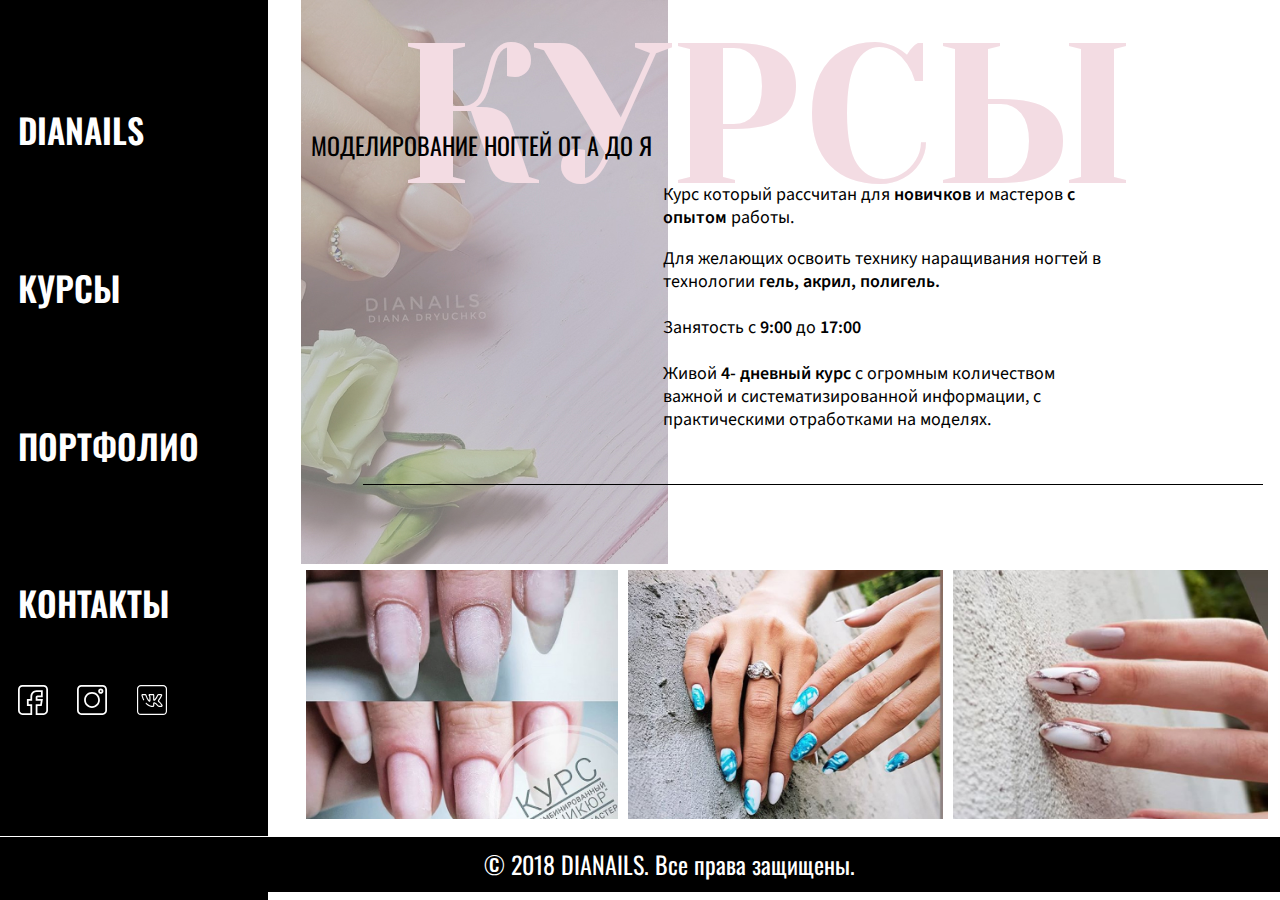
==== curs1.html @ 6c1e905f "add part of 1 curs" ====
<!DOCTYPE html>
<html lang="ru">

<head>
	<meta charset="UTF-8">
	<title>CURS</title>
	<meta http-equiv="X-UA-Compatible" content="IE=edge">
	<meta name="viewport" content="width=device-width, initial-scale=1">

	<meta name="description" content="Nails" />
	<link rel="icon" href="favicon.png" />
	<link rel="stylesheet" href="css/style.css" />
</head>


<body>
	<header class="ba-header">
		<ul class="ba-header__menu">
			<li>
				<a href="index.html">dianails</a>
			</li>
			<li>
				<a href="curses.html">курсы</a>
			</li>
			<li>
				<a href="portfolio.html">портфолио</a>
			</li>
			<li>
				<a href="contacts.html">контакты</a>
			</li>
		</ul>
		<a href="#">
			<svg width="30" height="30">
				<use xlink:href="#facebook" />
			</svg>
		</a>
		<a href="#">
			<svg width="30" height="30">
				<use xlink:href="#instagram" />
			</svg>
		</a>
		<a href="#">
			<svg width="32" height="30">
				<use xlink:href="#vk" />
			</svg>
		</a>
	</header>

	<main class="ba-main">
		<div class="ba-container ba-container--p5">
			<img src="./img/curs1_main.jpg" alt="curs1_main">
			<h1 class="ba-back-text">КУРСЫ</h1>
			<h3 class="ba-title ba-title--p5-t1">Моделирование ногтей от А до Я</h3>
			<div class="ba-main-text">
				<p>Курс который рассчитан для <span>новичков</span> и мастеров <span>с опытом</span> работы.</p>
				<p>Для желающих освоить технику наращивания ногтей в технологии <span>гель, акрил, полигель.</span></p>
				<p>Занятость с <span>9:00</span> до <span>17:00</span></p>
				<p>Живой <span>4- дневный курс</span> с огромным количеством важной и систематизированной информации, с
					практическими отработками на моделях.</p>
			</div>

			<div class="img-slider">
				<div class="wrap-img">
					<img src="./img/nogti1.jpg" alt="nogti1">
					<svg width="78" height="19">
						<use xlink:href="#arrow-right" />
					</svg>
				</div>
				<div class="wrap-img">
					<img src="./img/nogti2.jpg" alt="nogti2">
					<svg width="78" height="19">
						<use xlink:href="#arrow-right" />
					</svg>
				</div>
				<div class="wrap-img">
					<img src="./img/nogti3.jpg" alt="nogti3">
					<svg width="78" height="19">
						<use xlink:href="#arrow-right" />
					</svg>
				</div>
			</div>
			<!-- <div class="ba-row ba-button-row">
				<div class="ba-col-6"></div>
				<div class="ba-col-4">
					<a href="#" class="ba-buttons"><span>Больше фото</span>
						<svg width="78" height="19">
							<use xlink:href="#arrow-right" />
						</svg>
					</a>
				</div>
			</div> -->
		</div>
	</main>

	<footer>
		<p>&copy 2018 DIANAILS. Все права защищены.</p>
	</footer>
</body>

<div class="ba-hidden">
	<svg>
		<defs>
			<symbol id="facebook" viewBox="0 0 30 30">
				<path d="M4.39453 30H14.1797V19.3359H10.6641V15.8203H14.1797V11.4258C14.1797 9.00261 16.151 7.03125 18.5742 7.03125H22.9688V10.5469H19.4531C18.4838 10.5469 17.6953 11.3354 17.6953 12.3047V15.8203H22.8101L22.2242 19.3359H17.6953V30H25.6055C28.0286 30 30 28.0286 30 25.6055V4.39453C30 1.97136 28.0286 0 25.6055 0H4.39453C1.97136 0 0 1.97136 0 4.39453V25.6055C0 28.0286 1.97136 30 4.39453 30ZM1.75781 4.39453C1.75781 2.94067 2.94067 1.75781 4.39453 1.75781H25.6055C27.0593 1.75781 28.2422 2.94067 28.2422 4.39453V25.6055C28.2422 27.0593 27.0593 28.2422 25.6055 28.2422H19.4531V21.0938H23.7133L24.8852 14.0625H19.4531V12.3047H24.7266V5.27344H18.5742C15.1817 5.27344 12.4219 8.03329 12.4219 11.4258V14.0625H8.90625V21.0938H12.4219V28.2422H4.39453C2.94067 28.2422 1.75781 27.0593 1.75781 25.6055V4.39453Z"
				 fill="currentColor" />
			</symbol>
		</defs>
	</svg>
	<svg>
		<defs>
			<symbol id="instagram" viewBox="0 0 30 30">
				<path d="M4.39453 30H25.6055C28.0286 30 30 28.0286 30 25.6055V4.39453C30 1.97136 28.0286 0 25.6055 0H4.39453C1.97136 0 0 1.97136 0 4.39453V25.6055C0 28.0286 1.97136 30 4.39453 30ZM1.75781 4.39453C1.75781 2.94067 2.94067 1.75781 4.39453 1.75781H25.6055C27.0593 1.75781 28.2422 2.94067 28.2422 4.39453V25.6055C28.2422 27.0593 27.0593 28.2422 25.6055 28.2422H4.39453C2.94067 28.2422 1.75781 27.0593 1.75781 25.6055V4.39453Z"
				 fill="currentColor" />
				<path d="M15 22.9102C19.3616 22.9102 22.9102 19.3616 22.9102 15C22.9102 10.6384 19.3616 7.08984 15 7.08984C10.6384 7.08984 7.08984 10.6384 7.08984 15C7.08984 19.3616 10.6384 22.9102 15 22.9102ZM15 8.84766C18.3925 8.84766 21.1523 11.6075 21.1523 15C21.1523 18.3925 18.3925 21.1523 15 21.1523C11.6075 21.1523 8.84766 18.3925 8.84766 15C8.84766 11.6075 11.6075 8.84766 15 8.84766Z"
				 fill="currentColor" />
				<path d="M23.7891 8.84766C25.2429 8.84766 26.4258 7.66479 26.4258 6.21094C26.4258 4.75708 25.2429 3.57422 23.7891 3.57422C22.3352 3.57422 21.1523 4.75708 21.1523 6.21094C21.1523 7.66479 22.3352 8.84766 23.7891 8.84766ZM23.7891 5.33203C24.2736 5.33203 24.668 5.72639 24.668 6.21094C24.668 6.69548 24.2736 7.08984 23.7891 7.08984C23.3045 7.08984 22.9102 6.69548 22.9102 6.21094C22.9102 5.72639 23.3045 5.33203 23.7891 5.33203Z"
				 fill="currentColor" />
			</symbol>
		</defs>
	</svg>
	<svg>
		<defs>
			<symbol id="vk" viewBox="0 0 30 30">
				<path d="M25.476 20.084L25.1787 19.5983C24.5977 18.6493 23.8944 17.779 23.0886 17.0117L22.0946 16.0652C22.0001 15.9752 21.986 15.8323 22.0609 15.7255L23.4182 13.7914C23.6139 13.5125 23.7945 13.2188 23.9551 12.9185L25.1149 10.7483C25.317 10.3702 25.3062 9.92467 25.0859 9.5567C24.8657 9.18879 24.4781 8.96877 24.0493 8.9683L21.5389 8.96543C21.5384 8.96543 21.5379 8.96543 21.5374 8.96543C21.0114 8.96543 20.5351 9.2765 20.3238 9.75814L20.0579 10.364C19.3795 11.9098 18.4535 13.3192 17.3047 14.5549V10.1319C17.3047 9.48838 16.7811 8.96484 16.1377 8.96484H12.5822C11.9984 8.96484 11.5234 9.43981 11.5234 10.0236C11.5234 10.2466 11.5922 10.4602 11.7221 10.6411L11.9709 10.9877C12.2149 11.3273 12.3438 11.7279 12.3438 12.1462V15.3782C11.9053 14.8689 11.3715 14.1774 10.9195 13.3823C10.2275 12.1648 9.73142 10.745 9.49733 10.007C9.29958 9.38367 8.72747 8.96484 8.07362 8.96484H5.53101C5.17218 8.96484 4.84218 9.12891 4.62538 9.41496C4.40876 9.70107 4.34026 10.0633 4.43759 10.4088L4.9119 12.0922C5.20259 13.1241 5.6022 14.1287 6.0996 15.078C6.24972 15.3646 6.60374 15.4753 6.8905 15.3251C7.1772 15.1749 7.28776 14.8208 7.13759 14.5341C6.67792 13.6567 6.3086 12.7282 6.03989 11.7745L5.57847 10.1367H8.07368C8.21448 10.1367 8.33771 10.227 8.3803 10.3613C8.62833 11.1431 9.15567 12.6506 9.90081 13.9614C10.5122 15.0369 11.2539 15.9329 11.7686 16.4952C12.0506 16.8032 12.4844 16.9046 12.8738 16.7532C13.2637 16.6018 13.5156 16.2336 13.5156 15.8154V12.1462C13.5156 11.4812 13.3106 10.8442 12.9229 10.3042L12.8026 10.1367H16.1328V14.8356C16.1328 15.1794 16.3054 15.4955 16.5946 15.6814C16.8837 15.8673 17.2429 15.893 17.5557 15.7502L17.7973 15.64C17.9086 15.5892 18.0074 15.5184 18.0913 15.4294C19.3629 14.079 20.3856 12.5332 21.131 10.8349L21.3969 10.229C21.4213 10.1732 21.4765 10.1372 21.5374 10.1372H21.5375L24.048 10.1401C24.0565 10.1401 24.0695 10.1402 24.0805 10.1586C24.0916 10.177 24.0854 10.1884 24.0814 10.196L22.9216 12.366C22.7833 12.6248 22.6276 12.8779 22.459 13.1183L21.1017 15.0523C20.6909 15.6378 20.7686 16.4207 21.2865 16.9138L22.2805 17.8604C23.0126 18.5575 23.6514 19.3481 24.1793 20.2102L24.4766 20.6959C24.4837 20.7076 24.5055 20.7431 24.4784 20.7915C24.4513 20.8398 24.4096 20.8398 24.396 20.8398H22.2286C21.9501 20.8398 21.6791 20.7253 21.485 20.5257L19.3178 18.2974C18.8071 17.7722 18.159 17.4116 17.4435 17.2546C17.1228 17.1841 16.7918 17.2617 16.5357 17.4677C16.2797 17.6736 16.1328 17.9801 16.1328 18.3087V20.4981C16.1328 20.6865 15.9796 20.8399 15.7911 20.8399C14.1117 20.8399 12.4521 20.2779 11.1181 19.2577C10.5807 18.8466 10.0681 18.3933 9.5946 17.9104C9.36808 17.6794 8.99712 17.6756 8.76597 17.9021C8.53487 18.1287 8.53124 18.4997 8.75776 18.7308C9.27005 19.2533 9.82464 19.7437 10.4061 20.1885C11.9433 21.3642 13.8557 22.0117 15.791 22.0117C16.6256 22.0117 17.3047 21.3327 17.3047 20.4981V18.4266C17.7509 18.5457 18.1544 18.782 18.4777 19.1145L20.6449 21.3428C21.0583 21.7679 21.6356 22.0117 22.2286 22.0117H24.396C24.8538 22.0117 25.2771 21.7637 25.5008 21.3643C25.7245 20.965 25.715 20.4744 25.476 20.084Z"
				 fill="currentColor" />
				<path d="M26.1328 0H3.86719C1.73479 0 0 1.73479 0 3.86719V26.1328C0 28.2652 1.73479 30 3.86719 30H26.1328C28.2652 30 30 28.2652 30 26.1328V3.86719C30 1.73479 28.2652 0 26.1328 0ZM28.8281 26.1328C28.8281 27.619 27.619 28.8281 26.1328 28.8281H3.86719C2.38102 28.8281 1.17188 27.619 1.17188 26.1328V3.86719C1.17188 2.38102 2.38102 1.17188 3.86719 1.17188H26.1328C27.619 1.17188 28.8281 2.38102 28.8281 3.86719V26.1328Z"
				 fill="currentColor" />
			</symbol>
		</defs>
	</svg>
	<svg>
		<defs>
			<symbol id="arrow-down" viewBox="0 0 19 78">
				<path d="M1.38385 64.9508L0 66.8533L8.80808 78H10.1919L19 66.8533L17.6162 65.0398L10.4787 73.8392L10.4787 0L8.52133 0L8.52133 73.8392L1.38385 64.9508Z"
				 fill="currentColor" />
			</symbol>
		</defs>
	</svg>
	<svg>
		<defs>
			<symbol id="arrow-right" viewBox="0 0 78 19">
				<path d="M64.9508 17.6162L66.8533 19L78 10.1919V8.80808L66.8533 0L65.0398 1.38385L73.8392 8.52133H0V10.4787H73.8392L64.9508 17.6162Z"
				 fill="currentColor" />
			</symbol>
		</defs>
	</svg>
</div>

</html>
---- css/style.css ----
/*! normalize.css v3.0.3 | MIT License | github.com/necolas/normalize.css */
/**
 * 1. Set default font family to sans-serif.
 * 2. Prevent iOS and IE text size adjust after device orientation change,
 *    without disabling user zoom.
 */
@import url("https://fonts.googleapis.com/css?family=Oswald:400,600|Source+Sans+Pro:400,600|Yeseva+One&subset=cyrillic");
html {
  font-family: sans-serif;
  /* 1 */
  -ms-text-size-adjust: 100%;
  /* 2 */
  -webkit-text-size-adjust: 100%;
  /* 2 */ }

/**
 * Remove default margin.
 */
body {
  margin: 0; }

/* HTML5 display definitions
   ========================================================================== */
/**
 * Correct `block` display not defined for any HTML5 element in IE 8/9.
 * Correct `block` display not defined for `details` or `summary` in IE 10/11
 * and Firefox.
 * Correct `block` display not defined for `main` in IE 11.
 */
article,
aside,
details,
figcaption,
figure,
footer,
header,
hgroup,
main,
menu,
nav,
section,
summary {
  display: block; }

/**
 * 1. Correct `inline-block` display not defined in IE 8/9.
 * 2. Normalize vertical alignment of `progress` in Chrome, Firefox, and Opera.
 */
audio,
canvas,
progress,
video {
  display: inline-block;
  /* 1 */
  vertical-align: baseline;
  /* 2 */ }

/**
 * Prevent modern browsers from displaying `audio` without controls.
 * Remove excess height in iOS 5 devices.
 */
audio:not([controls]) {
  display: none;
  height: 0; }

/**
 * Address `[hidden]` styling not present in IE 8/9/10.
 * Hide the `template` element in IE 8/9/10/11, Safari, and Firefox < 22.
 */
[hidden],
template {
  display: none; }

/* Links
   ========================================================================== */
/**
 * Remove the gray background color from active links in IE 10.
 */
a {
  background-color: transparent; }

/**
 * Improve readability of focused elements when they are also in an
 * active/hover state.
 */
a:active,
a:hover {
  outline: 0; }

/* Text-level semantics
   ========================================================================== */
/**
 * Address styling not present in IE 8/9/10/11, Safari, and Chrome.
 */
abbr[title] {
  border-bottom: 1px dotted; }

/**
 * Address style set to `bolder` in Firefox 4+, Safari, and Chrome.
 */
b,
strong {
  font-weight: bold; }

/**
 * Address styling not present in Safari and Chrome.
 */
dfn {
  font-style: italic; }

/**
 * Address variable `h1` font-size and margin within `section` and `article`
 * contexts in Firefox 4+, Safari, and Chrome.
 */
h1 {
  font-size: 2em;
  margin: 0.67em 0; }

/**
 * Address styling not present in IE 8/9.
 */
mark {
  background: #ff0;
  color: #000; }

/**
 * Address inconsistent and variable font size in all browsers.
 */
small {
  font-size: 80%; }

/**
 * Prevent `sub` and `sup` affecting `line-height` in all browsers.
 */
sub,
sup {
  font-size: 75%;
  line-height: 0;
  position: relative;
  vertical-align: baseline; }

sup {
  top: -0.5em; }

sub {
  bottom: -0.25em; }

/* Embedded content
   ========================================================================== */
/**
 * Remove border when inside `a` element in IE 8/9/10.
 */
img {
  border: 0; }

/**
 * Correct overflow not hidden in IE 9/10/11.
 */
svg:not(:root) {
  overflow: hidden; }

/* Grouping content
   ========================================================================== */
/**
 * Address margin not present in IE 8/9 and Safari.
 */
figure {
  margin: 1em 40px; }

/**
 * Address differences between Firefox and other browsers.
 */
hr {
  -webkit-box-sizing: content-box;
  box-sizing: content-box;
  height: 0; }

/**
 * Contain overflow in all browsers.
 */
pre {
  overflow: auto; }

/**
 * Address odd `em`-unit font size rendering in all browsers.
 */
code,
kbd,
pre,
samp {
  font-family: monospace, monospace;
  font-size: 1em; }

/* Forms
   ========================================================================== */
/**
 * Known limitation: by default, Chrome and Safari on OS X allow very limited
 * styling of `select`, unless a `border` property is set.
 */
/**
 * 1. Correct color not being inherited.
 *    Known issue: affects color of disabled elements.
 * 2. Correct font properties not being inherited.
 * 3. Address margins set differently in Firefox 4+, Safari, and Chrome.
 */
button,
input,
optgroup,
select,
textarea {
  color: inherit;
  /* 1 */
  font: inherit;
  /* 2 */
  margin: 0;
  /* 3 */ }

/**
 * Address `overflow` set to `hidden` in IE 8/9/10/11.
 */
button {
  overflow: visible; }

/**
 * Address inconsistent `text-transform` inheritance for `button` and `select`.
 * All other form control elements do not inherit `text-transform` values.
 * Correct `button` style inheritance in Firefox, IE 8/9/10/11, and Opera.
 * Correct `select` style inheritance in Firefox.
 */
button,
select {
  text-transform: none; }

/**
 * 1. Avoid the WebKit bug in Android 4.0.* where (2) destroys native `audio`
 *    and `video` controls.
 * 2. Correct inability to style clickable `input` types in iOS.
 * 3. Improve usability and consistency of cursor style between image-type
 *    `input` and others.
 */
button,
html input[type="button"],
input[type="reset"],
input[type="submit"] {
  -webkit-appearance: button;
  /* 2 */
  cursor: pointer;
  /* 3 */ }

/**
 * Re-set default cursor for disabled elements.
 */
button[disabled],
html input[disabled] {
  cursor: default; }

/**
 * Remove inner padding and border in Firefox 4+.
 */
button::-moz-focus-inner,
input::-moz-focus-inner {
  border: 0;
  padding: 0; }

/**
 * Address Firefox 4+ setting `line-height` on `input` using `!important` in
 * the UA stylesheet.
 */
input {
  line-height: normal; }

/**
 * It's recommended that you don't attempt to style these elements.
 * Firefox's implementation doesn't respect box-sizing, padding, or width.
 *
 * 1. Address box sizing set to `content-box` in IE 8/9/10.
 * 2. Remove excess padding in IE 8/9/10.
 */
input[type="checkbox"],
input[type="radio"] {
  -webkit-box-sizing: border-box;
  box-sizing: border-box;
  /* 1 */
  padding: 0;
  /* 2 */ }

/**
 * Fix the cursor style for Chrome's increment/decrement buttons. For certain
 * `font-size` values of the `input`, it causes the cursor style of the
 * decrement button to change from `default` to `text`.
 */
input[type="number"]::-webkit-inner-spin-button,
input[type="number"]::-webkit-outer-spin-button {
  height: auto; }

/**
 * 1. Address `appearance` set to `searchfield` in Safari and Chrome.
 * 2. Address `box-sizing` set to `border-box` in Safari and Chrome.
 */
input[type="search"] {
  -webkit-appearance: textfield;
  /* 1 */
  -webkit-box-sizing: content-box;
  box-sizing: content-box;
  /* 2 */ }

/**
 * Remove inner padding and search cancel button in Safari and Chrome on OS X.
 * Safari (but not Chrome) clips the cancel button when the search input has
 * padding (and `textfield` appearance).
 */
input[type="search"]::-webkit-search-cancel-button,
input[type="search"]::-webkit-search-decoration {
  -webkit-appearance: none; }

/**
 * Define consistent border, margin, and padding.
 */
fieldset {
  border: 1px solid #c0c0c0;
  margin: 0 2px;
  padding: 0.35em 0.625em 0.75em; }

/**
 * 1. Correct `color` not being inherited in IE 8/9/10/11.
 * 2. Remove padding so people aren't caught out if they zero out fieldsets.
 */
legend {
  border: 0;
  /* 1 */
  padding: 0;
  /* 2 */ }

/**
 * Remove default vertical scrollbar in IE 8/9/10/11.
 */
textarea {
  overflow: auto; }

/**
 * Don't inherit the `font-weight` (applied by a rule above).
 * NOTE: the default cannot safely be changed in Chrome and Safari on OS X.
 */
optgroup {
  font-weight: bold; }

/* Tables
   ========================================================================== */
/**
 * Remove most spacing between table cells.
 */
table {
  border-collapse: collapse;
  border-spacing: 0; }

td,
th {
  padding: 0; }

*,
*:after,
*:before {
  -webkit-box-sizing: border-box;
  -moz-box-sizing: border-box;
  box-sizing: border-box; }

.cf:before,
.cf:after {
  content: " ";
  display: table; }

.cf:after {
  clear: both; }

.ba-container,
.ba-container-center {
  margin-left: auto;
  margin-right: auto; }

img {
  max-width: 100%;
  height: auto; }

html {
  height: 100%; }

body,
html {
  min-height: 100%; }

/* Text align */
.ba-text-left {
  text-align: left; }

.ba-text-right {
  text-align: right; }

.ba-text-center {
  text-align: center; }

/* Absolute centering */
.ba-relative {
  position: relative; }

.ba-absolute-center {
  display: block;
  position: absolute;
  left: 0;
  right: 0;
  top: 0;
  bottom: 0;
  margin: auto; }

/* Circle element */
.ba-circle {
  -webkit-border-radius: 50%;
  -moz-border-radius: 50%;
  border-radius: 50%; }

/* Flex grid */
.ba-row {
  display: -webkit-box;
  display: -ms-flexbox;
  display: flex;
  -ms-flex-wrap: wrap;
  flex-wrap: wrap;
  margin-left: -30px; }

.ba-row + .ba-row {
  margin-top: 30px; }

.ba-row > [class*='ba-col-'] {
  padding-left: 30px; }

.ba-row--collapse {
  margin-left: 0; }

.ba-row--collapse + .ba-row--collapse {
  margin-top: 0; }

.ba-row--collapse > [class*="ba-col-"] {
  padding-left: 0; }

.ba-col-10 {
  width: 100%; }

.ba-col-9 {
  width: 90%; }

.ba-col-8 {
  width: 80%; }

.ba-col-7 {
  width: 70%; }

.ba-col-6 {
  width: 60%; }

.ba-col-5 {
  width: 50%; }

.ba-col-4 {
  width: 40%; }

.ba-col-3 {
  width: 30%; }

.ba-col-2 {
  width: 20%; }

.ba-col-1 {
  width: 10%; }

body {
  font: 400 18px/1.28 "Source Sans Pro", sans-serif;
  color: black;
  background: white; }

.invers {
  background: black; }

/* Layout */
.ba-container {
  padding-left: 20px;
  padding-right: 20px;
  max-width: 1200px; }

/* Typography */
a,
input[type="submit"],
input[type="button"],
button {
  -webkit-transition: color .3s ease-in, border-color .3s ease-in, background-color .3s ease-in, opacity .3s ease-in;
  -o-transition: color .3s ease-in, border-color .3s ease-in, background-color .3s ease-in, opacity .3s ease-in;
  transition: color .3s ease-in, border-color .3s ease-in, background-color .3s ease-in, opacity .3s ease-in; }

input[type="submit"],
input[type="button"],
button,
.ba-button {
  display: inline-block; }

input[type="text"],
input[type="email"],
input[type="password"],
input[type="number"],
input[type="tel"],
textarea,
select {
  -webkit-transition: color .3s ease-in, border-color .3s ease-in, background-color .3s ease-in, opacity .3s ease-in;
  -o-transition: color .3s ease-in, border-color .3s ease-in, background-color .3s ease-in, opacity .3s ease-in;
  transition: color .3s ease-in, border-color .3s ease-in, background-color .3s ease-in, opacity .3s ease-in; }

.ba-hidden {
  display: none; }

.ba-main {
  padding-left: 268px; }
  .ba-main__main-photo {
    width: 100%;
    max-height: 800px; }

.ba-header {
  background-color: black;
  width: 268px;
  color: white;
  height: 100%;
  position: fixed;
  padding: 105px 0 10px 18px; }
  .ba-header--invers {
    background-color: white;
    color: black; }
  .ba-header__menu {
    margin: 0;
    padding: 0;
    list-style: none;
    padding-bottom: 57px; }
    .ba-header__menu li:nth-child(1) {
      padding-bottom: 108px; }
    .ba-header__menu li:nth-child(2) {
      padding-bottom: 108px; }
    .ba-header__menu li:nth-child(3) {
      padding-bottom: 107px; }
    .ba-header__menu a {
      font: 600 34px/1.47 "Oswald", sans-serif;
      text-transform: uppercase;
      text-decoration: none;
      color: inherit; }
      .ba-header__menu a:hover {
        color: #ff96d5; }
  .ba-header a {
    text-decoration: none;
    color: inherit; }
    .ba-header a:hover {
      color: #ff96d5; }
  .ba-header a + a {
    margin-left: 25px; }

.ba-container--p1 {
  padding-top: 90px; }

.ba-container--p2 {
  padding: 30px 30px 20px 30px;
  background-color: black;
  color: white; }

.ba-container--p3 {
  padding: 30px 30px 20px 30px; }
  .ba-container--p3 .ba-back-text {
    line-height: 1.056; }

.ba-container--p4 {
  padding: 16px 30px 20px 51px;
  color: white; }
  .ba-container--p4 .ba-back-text {
    font-size: 200px;
    margin-bottom: 22px; }

.ba-container--p5 {
  position: relative; }
  .ba-container--p5 img:first-of-type {
    margin-left: 13px; }
  .ba-container--p5 .ba-back-text {
    position: absolute;
    top: 16px;
    left: 130px;
    font-size: 200px;
    margin-bottom: 22px; }

.ba-button-podr {
  position: relative;
  display: block;
  margin-left: -26px; }
  .ba-button-podr span {
    padding: 20px 30px 17px 30px;
    position: absolute;
    bottom: 1%;
    right: 9.5%;
    border: 1px solid black;
    color: black;
    background-color: white;
    font-weight: 600;
    font-size: 24px;
    display: none;
    z-index: 10; }

.base-left {
  padding-bottom: 131px; }
  .base-left .ba-col-5 a:hover img {
    -webkit-transition-duration: .2s;
    -o-transition-duration: .2s;
    transition-duration: .2s;
    -webkit-transform-origin: bottom left;
    -ms-transform-origin: bottom left;
    transform-origin: bottom left;
    -webkit-transform: scale(0.75, 1);
    -ms-transform: scale(0.75, 1);
    transform: scale(0.75, 1); }
  .base-left .ba-col-5 a:hover span {
    display: block; }
  .base-left .ba-col-3 {
    margin-left: -49px; }
    .base-left .ba-col-3 h6 {
      width: 95%;
      margin: 0;
      font: 400 24px/1 "Oswald", sans-serif;
      text-transform: uppercase;
      padding: 29px 0px 28px 0;
      border-top: 1px solid white;
      border-bottom: 1px solid white;
      margin-bottom: 24px; }
    .base-left .ba-col-3 p {
      margin: 0;
      padding-bottom: 22px; }

.base-right {
  padding-bottom: 115px; }
  .base-right .ba-col-5 {
    padding-left: 90px; }
    .base-right .ba-col-5 a:hover img {
      -webkit-transition-duration: .2s;
      -o-transition-duration: .2s;
      transition-duration: .2s;
      -webkit-transform-origin: bottom left;
      -ms-transform-origin: bottom left;
      transform-origin: bottom left;
      -webkit-transform: scale(0.75, 1);
      -ms-transform: scale(0.75, 1);
      transform: scale(0.75, 1); }
    .base-right .ba-col-5 a:hover span {
      display: block; }
  .base-right .ba-col-3 {
    margin-left: -24px; }
    .base-right .ba-col-3 h6 {
      width: 94%;
      margin: 0;
      font: 400 24px/1.4 "Oswald", sans-serif;
      text-transform: uppercase;
      padding: 23px 0px 20px 0;
      border-top: 1px solid white;
      border-bottom: 1px solid white;
      margin-bottom: 34px; }
    .base-right .ba-col-3 p {
      margin: 0;
      padding-right: 30px;
      padding-bottom: 22px; }

.ba-back-text {
  font: 400 144px/1 "Yeseva One", cursive;
  color: #F3DCE3;
  padding: 0;
  margin: 0;
  text-transform: uppercase; }
  .ba-back-text--p1 {
    padding-left: 104px; }

.ba-title {
  font: 400 48px/1 Oswald;
  text-transform: uppercase;
  padding: 0;
  margin: 0; }
  .ba-title--p1-t1 {
    padding-left: 10px;
    margin-top: -12px; }
  .ba-title--p1-t2 {
    margin-left: -127px;
    line-height: 1.49;
    position: relative;
    z-index: 10; }
  .ba-title--p1-t3 {
    margin-left: -134px;
    line-height: 1.49;
    position: relative;
    z-index: 10; }
  .ba-title--p5-t1 {
    top: 133px;
    left: 43px;
    font-size: 24px;
    position: absolute;
    z-index: 10; }

.wrap-img {
  position: relative; }
  .wrap-img svg {
    position: absolute;
    top: 80%;
    left: 35px;
    display: none; }

.img-slider {
  display: -webkit-box;
  display: -ms-flexbox;
  display: flex;
  -webkit-box-pack: justify;
  -ms-flex-pack: justify;
  justify-content: space-between; }
  .img-slider img {
    padding: 0 5px; }
  .img-slider .wrap-img:hover svg {
    display: block; }
  .img-slider .wrap-img:hover img {
    -webkit-transition-duration: .2s;
    -o-transition-duration: .2s;
    transition-duration: .2s;
    -webkit-transform-origin: bottom right;
    -ms-transform-origin: bottom right;
    transform-origin: bottom right;
    -webkit-transform: scale(0.75, 1);
    -ms-transform: scale(0.75, 1);
    transform: scale(0.75, 1); }

.ba-main-text {
  position: absolute;
  top: 165px;
  left: 39%;
  max-width: 450px; }
  .ba-main-text:after {
    content: "";
    display: block;
    height: 1px;
    width: 900px;
    background-color: black;
    margin-left: -300px; }
  .ba-main-text span {
    font-weight: 600; }
  .ba-main-text p:last-of-type {
    padding-bottom: 35px; }
  .ba-main-text p + p {
    padding-bottom: 5px; }

.ba-masters {
  padding: 88px 0 10px; }
  .ba-masters img {
    margin-left: -1px; }
  .ba-masters__master1 p:first-of-type {
    padding-top: 5px; }
  .ba-masters__master2 {
    margin-left: -22px; }
    .ba-masters__master2 p:first-of-type {
      padding-top: 5px; }
  .ba-masters__descriptions {
    margin-left: -27px;
    padding-top: 129px;
    position: relative; }
    .ba-masters__descriptions:before {
      content: '';
      display: block;
      position: absolute;
      top: 0;
      left: 9px;
      height: 422px;
      width: 1px;
      background-color: black; }
    .ba-masters__descriptions svg {
      position: absolute;
      bottom: 59px;
      left: 39%; }

.ba-diplom {
  padding: 57px 0 10px;
  position: relative; }
  .ba-diplom__photo1 {
    margin-left: 1px;
    position: relative; }
    .ba-diplom__photo1:hover img {
      -webkit-transition: .3s;
      -o-transition: .3s;
      transition: .3s;
      -webkit-transform: translate(30px, 0);
      -ms-transform: translate(30px, 0);
      transform: translate(30px, 0); }
    .ba-diplom__photo1:hover svg {
      visibility: visible;
      opacity: 1; }
    .ba-diplom__photo1 svg {
      position: absolute;
      bottom: 93px;
      left: -15px;
      visibility: hidden;
      opacity: 0;
      -webkit-transition: visibility 0s, opacity 0.5s linear;
      -o-transition: visibility 0s, opacity 0.5s linear;
      transition: visibility 0s, opacity 0.5s linear; }
  .ba-diplom__photo2 {
    margin-left: -26px;
    position: relative; }
    .ba-diplom__photo2:hover img {
      -webkit-transition: .3s;
      -o-transition: .3s;
      transition: .3s;
      -webkit-transform: translate(30px, 0);
      -ms-transform: translate(30px, 0);
      transform: translate(30px, 0); }
    .ba-diplom__photo2:hover svg {
      visibility: visible;
      opacity: 1; }
    .ba-diplom__photo2 svg {
      position: absolute;
      bottom: 93px;
      left: -15px;
      visibility: hidden;
      opacity: 0;
      -webkit-transition: visibility 0s, opacity 0.5s linear;
      -o-transition: visibility 0s, opacity 0.5s linear;
      transition: visibility 0s, opacity 0.5s linear; }
  .ba-diplom__descriptions p:first-of-type {
    max-width: 250px;
    margin-left: -27px;
    padding-top: 15px; }
    .ba-diplom__descriptions p:first-of-type span {
      font-weight: 600; }
  .ba-diplom__descriptions .arrow-right {
    position: absolute;
    left: 8.6%;
    bottom: 103px; }
  .ba-diplom__descriptions:after {
    content: '';
    display: block;
    height: 1px;
    width: 760px;
    background-color: black;
    position: absolute;
    bottom: 80px;
    left: 23%; }

.ba-pluses {
  padding: 2px 0 25px 1px;
  padding-top: 2px;
  padding-bottom: 25px; }
  .ba-pluses__photo {
    position: relative; }
    .ba-pluses__photo img {
      position: relative;
      margin-right: 50px; }
    .ba-pluses__photo:after {
      content: '';
      display: block;
      position: absolute;
      width: 1px;
      top: 0;
      right: 20px;
      background-color: black;
      height: 441px; }
  .ba-pluses__descriptions p {
    margin-left: -32px;
    padding-bottom: 5px; }
  .ba-pluses .fix-p p {
    max-width: 200px; }
  .ba-pluses .fix-p p:first-of-type {
    padding-top: 36px; }
  .ba-pluses .fix-p p:last-of-type {
    margin-top: -2px; }
  .ba-pluses span {
    font-weight: 600; }

.ba-button-box {
  background: transparent;
  border: none;
  position: absolute;
  bottom: -123px;
  left: 35%;
  overflow: hidden; }
  .ba-button-box div {
    padding: 20px 22px 17px 35px;
    border: 1px solid black;
    color: white;
    background-color: black;
    font-weight: 600;
    font-size: 24px;
    position: relative; }
    .ba-button-box div svg {
      margin-left: 15px; }

.ba-button-row {
  position: relative;
  padding-bottom: 80px; }
  .ba-button-row a {
    padding: 20px 57px 16px 47px;
    border: 1px solid black;
    text-decoration: none;
    color: white;
    background-color: black;
    font-weight: 600;
    font-size: 24px;
    margin-left: -45px;
    margin-top: -100px;
    position: absolute;
    top: 63px; }
    .ba-button-row a svg {
      margin-left: 40px; }

footer {
  padding: 0 0 0 59px;
  margin: 11px 0 0 0;
  color: white;
  background: black;
  font: 400 24px/1.2 "Oswald", sans-serif;
  padding-top: 0;
  padding-bottom: 0;
  text-align: center;
  border-top: 1px solid white;
  position: relative; }
  footer p {
    padding: 13px 0 13px 0;
    margin: 0; }

.ba-buttons {
  overflow: hidden; }
  .ba-buttons:hover {
    color: black; }
  .ba-buttons span,
  .ba-buttons svg {
    position: relative;
    z-index: 1; }
  .ba-buttons:before {
    content: '';
    position: absolute;
    width: 100%;
    height: 100%;
    top: 0;
    left: 0;
    background: white;
    -webkit-transform: translateX(-100%);
    -ms-transform: translateX(-100%);
    transform: translateX(-100%);
    -webkit-transition-timing-function: ease-in;
    -o-transition-timing-function: ease-in;
    transition-timing-function: ease-in;
    -webkit-transition-duration: .2s;
    -o-transition-duration: .2s;
    transition-duration: .2s;
    z-index: 0; }
  .ba-buttons:hover:before {
    -webkit-transform: translateX(0);
    -ms-transform: translateX(0);
    transform: translateX(0); }

.grid-wrapper {
  display: grid;
  grid-template-columns: 270px 270px 270px;
  grid-gap: 48px 30px; }
  .grid-wrapper img:hover {
    -webkit-transition-duration: .2s;
    -o-transition-duration: .2s;
    transition-duration: .2s;
    -webkit-transform-origin: bottom left;
    -ms-transform-origin: bottom left;
    transform-origin: bottom left;
    -webkit-transform: scale(1.5, 1.5);
    -ms-transform: scale(1.5, 1.5);
    transform: scale(1.5, 1.5); }

.footer-white {
  background-color: white;
  border-color: black;
  color: black; }

.ba-address {
  display: inline-block;
  margin: 0;
  margin-left: -48px;
  padding: 20px 35px 18px 8px;
  border-top: 1px solid black;
  border-bottom: 1px solid black; }

.ba-tel-numbers {
  margin-left: -48px;
  padding-top: 41px; }
  .ba-tel-numbers a {
    display: block;
    text-decoration: none;
    color: black; }

.ba-contact-form {
  position: relative;
  padding-top: 56px; }
  .ba-contact-form > input:last-of-type {
    margin-top: 34px;
    margin-bottom: 145px; }
  .ba-contact-form h3 {
    text-transform: uppercase;
    font: 400 24px/1 "Oswald", sans-serif;
    padding-bottom: 60px; }
  .ba-contact-form .ba-row input,
  .ba-contact-form .ba-row select {
    margin-left: 30px;
    width: 43.3%;
    margin-bottom: 45px; }
  .ba-contact-form input,
  .ba-contact-form select {
    outline: none;
    display: block;
    width: 93.5%;
    background: transparent;
    border: 1px solid transparent;
    border-bottom: 1px solid black; }
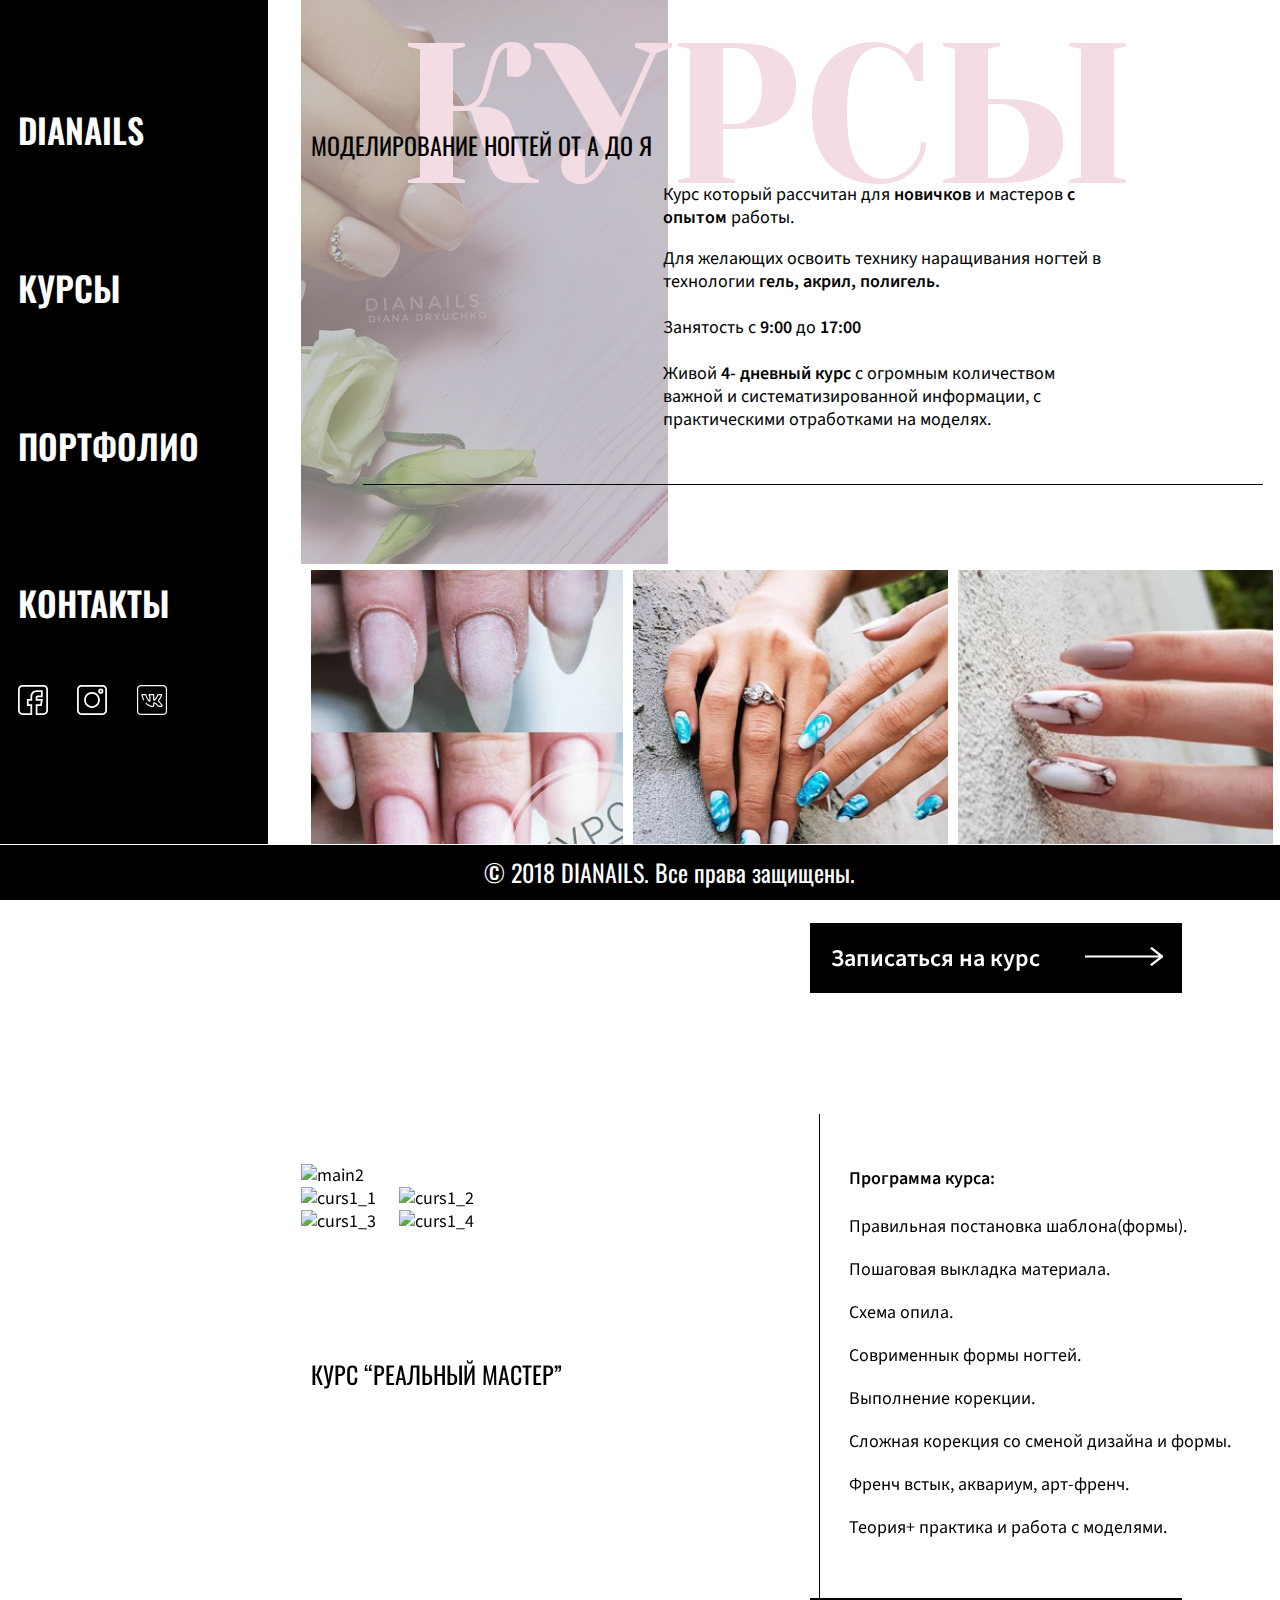
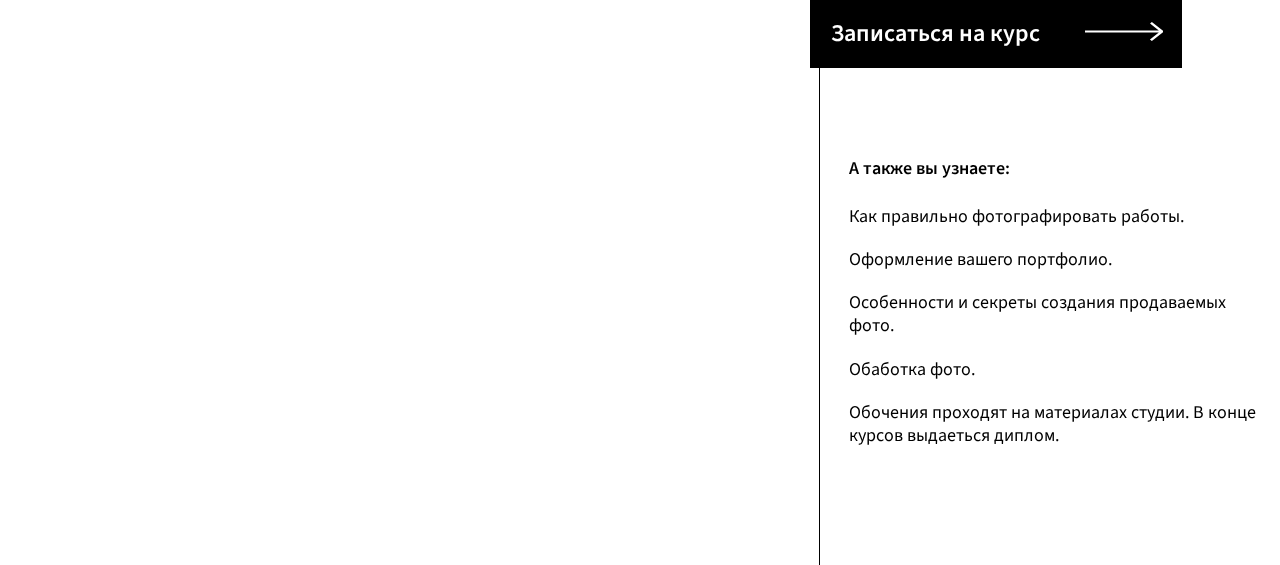
==== commit dfe25718: "fix designer" ====
--- a/curs1.html
+++ b/curs1.html
@@ -1,149 +1,225 @@
 <!DOCTYPE html>
 <html lang="ru">
-
-<head>
-	<meta charset="UTF-8">
-	<title>CURS</title>
-	<meta http-equiv="X-UA-Compatible" content="IE=edge">
-	<meta name="viewport" content="width=device-width, initial-scale=1">
-
-	<meta name="description" content="Nails" />
-	<link rel="icon" href="favicon.png" />
-	<link rel="stylesheet" href="css/style.css" />
-</head>
-
-
-<body>
-	<header class="ba-header">
-		<ul class="ba-header__menu">
-			<li>
-				<a href="index.html">dianails</a>
-			</li>
-			<li>
-				<a href="curses.html">курсы</a>
-			</li>
-			<li>
-				<a href="portfolio.html">портфолио</a>
-			</li>
-			<li>
-				<a href="contacts.html">контакты</a>
-			</li>
-		</ul>
-		<a href="#">
-			<svg width="30" height="30">
-				<use xlink:href="#facebook" />
-			</svg>
-		</a>
-		<a href="#">
-			<svg width="30" height="30">
-				<use xlink:href="#instagram" />
-			</svg>
-		</a>
-		<a href="#">
-			<svg width="32" height="30">
-				<use xlink:href="#vk" />
-			</svg>
-		</a>
-	</header>
-
-	<main class="ba-main">
-		<div class="ba-container ba-container--p5">
-			<img src="./img/curs1_main.jpg" alt="curs1_main">
-			<h1 class="ba-back-text">КУРСЫ</h1>
-			<h3 class="ba-title ba-title--p5-t1">Моделирование ногтей от А до Я</h3>
-			<div class="ba-main-text">
-				<p>Курс который рассчитан для <span>новичков</span> и мастеров <span>с опытом</span> работы.</p>
-				<p>Для желающих освоить технику наращивания ногтей в технологии <span>гель, акрил, полигель.</span></p>
-				<p>Занятость с <span>9:00</span> до <span>17:00</span></p>
-				<p>Живой <span>4- дневный курс</span> с огромным количеством важной и систематизированной информации, с
-					практическими отработками на моделях.</p>
-			</div>
-
-			<div class="img-slider">
-				<div class="wrap-img">
-					<img src="./img/nogti1.jpg" alt="nogti1">
-					<svg width="78" height="19">
-						<use xlink:href="#arrow-right" />
-					</svg>
-				</div>
-				<div class="wrap-img">
-					<img src="./img/nogti2.jpg" alt="nogti2">
-					<svg width="78" height="19">
-						<use xlink:href="#arrow-right" />
-					</svg>
-				</div>
-				<div class="wrap-img">
-					<img src="./img/nogti3.jpg" alt="nogti3">
-					<svg width="78" height="19">
-						<use xlink:href="#arrow-right" />
-					</svg>
-				</div>
-			</div>
-			<!-- <div class="ba-row ba-button-row">
-				<div class="ba-col-6"></div>
-				<div class="ba-col-4">
-					<a href="#" class="ba-buttons"><span>Больше фото</span>
-						<svg width="78" height="19">
-							<use xlink:href="#arrow-right" />
-						</svg>
-					</a>
-				</div>
-			</div> -->
-		</div>
-	</main>
-
-	<footer>
-		<p>&copy 2018 DIANAILS. Все права защищены.</p>
-	</footer>
-</body>
-
-<div class="ba-hidden">
-	<svg>
-		<defs>
-			<symbol id="facebook" viewBox="0 0 30 30">
-				<path d="M4.39453 30H14.1797V19.3359H10.6641V15.8203H14.1797V11.4258C14.1797 9.00261 16.151 7.03125 18.5742 7.03125H22.9688V10.5469H19.4531C18.4838 10.5469 17.6953 11.3354 17.6953 12.3047V15.8203H22.8101L22.2242 19.3359H17.6953V30H25.6055C28.0286 30 30 28.0286 30 25.6055V4.39453C30 1.97136 28.0286 0 25.6055 0H4.39453C1.97136 0 0 1.97136 0 4.39453V25.6055C0 28.0286 1.97136 30 4.39453 30ZM1.75781 4.39453C1.75781 2.94067 2.94067 1.75781 4.39453 1.75781H25.6055C27.0593 1.75781 28.2422 2.94067 28.2422 4.39453V25.6055C28.2422 27.0593 27.0593 28.2422 25.6055 28.2422H19.4531V21.0938H23.7133L24.8852 14.0625H19.4531V12.3047H24.7266V5.27344H18.5742C15.1817 5.27344 12.4219 8.03329 12.4219 11.4258V14.0625H8.90625V21.0938H12.4219V28.2422H4.39453C2.94067 28.2422 1.75781 27.0593 1.75781 25.6055V4.39453Z"
-				 fill="currentColor" />
-			</symbol>
-		</defs>
-	</svg>
-	<svg>
-		<defs>
-			<symbol id="instagram" viewBox="0 0 30 30">
-				<path d="M4.39453 30H25.6055C28.0286 30 30 28.0286 30 25.6055V4.39453C30 1.97136 28.0286 0 25.6055 0H4.39453C1.97136 0 0 1.97136 0 4.39453V25.6055C0 28.0286 1.97136 30 4.39453 30ZM1.75781 4.39453C1.75781 2.94067 2.94067 1.75781 4.39453 1.75781H25.6055C27.0593 1.75781 28.2422 2.94067 28.2422 4.39453V25.6055C28.2422 27.0593 27.0593 28.2422 25.6055 28.2422H4.39453C2.94067 28.2422 1.75781 27.0593 1.75781 25.6055V4.39453Z"
-				 fill="currentColor" />
-				<path d="M15 22.9102C19.3616 22.9102 22.9102 19.3616 22.9102 15C22.9102 10.6384 19.3616 7.08984 15 7.08984C10.6384 7.08984 7.08984 10.6384 7.08984 15C7.08984 19.3616 10.6384 22.9102 15 22.9102ZM15 8.84766C18.3925 8.84766 21.1523 11.6075 21.1523 15C21.1523 18.3925 18.3925 21.1523 15 21.1523C11.6075 21.1523 8.84766 18.3925 8.84766 15C8.84766 11.6075 11.6075 8.84766 15 8.84766Z"
-				 fill="currentColor" />
-				<path d="M23.7891 8.84766C25.2429 8.84766 26.4258 7.66479 26.4258 6.21094C26.4258 4.75708 25.2429 3.57422 23.7891 3.57422C22.3352 3.57422 21.1523 4.75708 21.1523 6.21094C21.1523 7.66479 22.3352 8.84766 23.7891 8.84766ZM23.7891 5.33203C24.2736 5.33203 24.668 5.72639 24.668 6.21094C24.668 6.69548 24.2736 7.08984 23.7891 7.08984C23.3045 7.08984 22.9102 6.69548 22.9102 6.21094C22.9102 5.72639 23.3045 5.33203 23.7891 5.33203Z"
-				 fill="currentColor" />
-			</symbol>
-		</defs>
-	</svg>
-	<svg>
-		<defs>
-			<symbol id="vk" viewBox="0 0 30 30">
-				<path d="M25.476 20.084L25.1787 19.5983C24.5977 18.6493 23.8944 17.779 23.0886 17.0117L22.0946 16.0652C22.0001 15.9752 21.986 15.8323 22.0609 15.7255L23.4182 13.7914C23.6139 13.5125 23.7945 13.2188 23.9551 12.9185L25.1149 10.7483C25.317 10.3702 25.3062 9.92467 25.0859 9.5567C24.8657 9.18879 24.4781 8.96877 24.0493 8.9683L21.5389 8.96543C21.5384 8.96543 21.5379 8.96543 21.5374 8.96543C21.0114 8.96543 20.5351 9.2765 20.3238 9.75814L20.0579 10.364C19.3795 11.9098 18.4535 13.3192 17.3047 14.5549V10.1319C17.3047 9.48838 16.7811 8.96484 16.1377 8.96484H12.5822C11.9984 8.96484 11.5234 9.43981 11.5234 10.0236C11.5234 10.2466 11.5922 10.4602 11.7221 10.6411L11.9709 10.9877C12.2149 11.3273 12.3438 11.7279 12.3438 12.1462V15.3782C11.9053 14.8689 11.3715 14.1774 10.9195 13.3823C10.2275 12.1648 9.73142 10.745 9.49733 10.007C9.29958 9.38367 8.72747 8.96484 8.07362 8.96484H5.53101C5.17218 8.96484 4.84218 9.12891 4.62538 9.41496C4.40876 9.70107 4.34026 10.0633 4.43759 10.4088L4.9119 12.0922C5.20259 13.1241 5.6022 14.1287 6.0996 15.078C6.24972 15.3646 6.60374 15.4753 6.8905 15.3251C7.1772 15.1749 7.28776 14.8208 7.13759 14.5341C6.67792 13.6567 6.3086 12.7282 6.03989 11.7745L5.57847 10.1367H8.07368C8.21448 10.1367 8.33771 10.227 8.3803 10.3613C8.62833 11.1431 9.15567 12.6506 9.90081 13.9614C10.5122 15.0369 11.2539 15.9329 11.7686 16.4952C12.0506 16.8032 12.4844 16.9046 12.8738 16.7532C13.2637 16.6018 13.5156 16.2336 13.5156 15.8154V12.1462C13.5156 11.4812 13.3106 10.8442 12.9229 10.3042L12.8026 10.1367H16.1328V14.8356C16.1328 15.1794 16.3054 15.4955 16.5946 15.6814C16.8837 15.8673 17.2429 15.893 17.5557 15.7502L17.7973 15.64C17.9086 15.5892 18.0074 15.5184 18.0913 15.4294C19.3629 14.079 20.3856 12.5332 21.131 10.8349L21.3969 10.229C21.4213 10.1732 21.4765 10.1372 21.5374 10.1372H21.5375L24.048 10.1401C24.0565 10.1401 24.0695 10.1402 24.0805 10.1586C24.0916 10.177 24.0854 10.1884 24.0814 10.196L22.9216 12.366C22.7833 12.6248 22.6276 12.8779 22.459 13.1183L21.1017 15.0523C20.6909 15.6378 20.7686 16.4207 21.2865 16.9138L22.2805 17.8604C23.0126 18.5575 23.6514 19.3481 24.1793 20.2102L24.4766 20.6959C24.4837 20.7076 24.5055 20.7431 24.4784 20.7915C24.4513 20.8398 24.4096 20.8398 24.396 20.8398H22.2286C21.9501 20.8398 21.6791 20.7253 21.485 20.5257L19.3178 18.2974C18.8071 17.7722 18.159 17.4116 17.4435 17.2546C17.1228 17.1841 16.7918 17.2617 16.5357 17.4677C16.2797 17.6736 16.1328 17.9801 16.1328 18.3087V20.4981C16.1328 20.6865 15.9796 20.8399 15.7911 20.8399C14.1117 20.8399 12.4521 20.2779 11.1181 19.2577C10.5807 18.8466 10.0681 18.3933 9.5946 17.9104C9.36808 17.6794 8.99712 17.6756 8.76597 17.9021C8.53487 18.1287 8.53124 18.4997 8.75776 18.7308C9.27005 19.2533 9.82464 19.7437 10.4061 20.1885C11.9433 21.3642 13.8557 22.0117 15.791 22.0117C16.6256 22.0117 17.3047 21.3327 17.3047 20.4981V18.4266C17.7509 18.5457 18.1544 18.782 18.4777 19.1145L20.6449 21.3428C21.0583 21.7679 21.6356 22.0117 22.2286 22.0117H24.396C24.8538 22.0117 25.2771 21.7637 25.5008 21.3643C25.7245 20.965 25.715 20.4744 25.476 20.084Z"
-				 fill="currentColor" />
-				<path d="M26.1328 0H3.86719C1.73479 0 0 1.73479 0 3.86719V26.1328C0 28.2652 1.73479 30 3.86719 30H26.1328C28.2652 30 30 28.2652 30 26.1328V3.86719C30 1.73479 28.2652 0 26.1328 0ZM28.8281 26.1328C28.8281 27.619 27.619 28.8281 26.1328 28.8281H3.86719C2.38102 28.8281 1.17188 27.619 1.17188 26.1328V3.86719C1.17188 2.38102 2.38102 1.17188 3.86719 1.17188H26.1328C27.619 1.17188 28.8281 2.38102 28.8281 3.86719V26.1328Z"
-				 fill="currentColor" />
-			</symbol>
-		</defs>
-	</svg>
-	<svg>
-		<defs>
-			<symbol id="arrow-down" viewBox="0 0 19 78">
-				<path d="M1.38385 64.9508L0 66.8533L8.80808 78H10.1919L19 66.8533L17.6162 65.0398L10.4787 73.8392L10.4787 0L8.52133 0L8.52133 73.8392L1.38385 64.9508Z"
-				 fill="currentColor" />
-			</symbol>
-		</defs>
-	</svg>
-	<svg>
-		<defs>
-			<symbol id="arrow-right" viewBox="0 0 78 19">
-				<path d="M64.9508 17.6162L66.8533 19L78 10.1919V8.80808L66.8533 0L65.0398 1.38385L73.8392 8.52133H0V10.4787H73.8392L64.9508 17.6162Z"
-				 fill="currentColor" />
-			</symbol>
-		</defs>
-	</svg>
-</div>
-
-</html>+  <head>
+    <meta charset="UTF-8" />
+    <title>CURS</title>
+    <meta http-equiv="X-UA-Compatible" content="IE=edge" />
+    <meta name="viewport" content="width=device-width, initial-scale=1" />
+
+    <meta name="description" content="Nails" />
+    <link rel="icon" href="favicon.png" />
+    <link rel="stylesheet" href="css/style.css" />
+  </head>
+
+  <body>
+    <header class="ba-header">
+      <ul class="ba-header__menu">
+        <li><a href="index.html">dianails</a></li>
+        <li><a href="curses.html">курсы</a></li>
+        <li><a href="portfolio.html">портфолио</a></li>
+        <li><a href="contacts.html">контакты</a></li>
+      </ul>
+      <a href="#">
+        <svg width="30" height="30"><use xlink:href="#facebook" /></svg>
+      </a>
+      <a href="#">
+        <svg width="30" height="30"><use xlink:href="#instagram" /></svg>
+      </a>
+      <a href="#">
+        <svg width="32" height="30"><use xlink:href="#vk" /></svg>
+      </a>
+    </header>
+
+    <main class="ba-main">
+      <div class="ba-container ba-container--p6">
+        <img src="./img/curs1_main.jpg" alt="curs1_main" />
+        <h1 class="ba-back-text">КУРСЫ</h1>
+        <h3 class="ba-title ba-title--p6-t1">Моделирование ногтей от А до Я</h3>
+        <div class="ba-main-text">
+          <p>
+            Курс который рассчитан для <span>новичков</span> и мастеров
+            <span>с опытом</span> работы.
+          </p>
+          <p>
+            Для желающих освоить технику наращивания ногтей в технологии
+            <span>гель, акрил, полигель.</span>
+          </p>
+          <p>Занятость с <span>9:00</span> до <span>17:00</span></p>
+          <p>
+            Живой <span>4- дневный курс</span> с огромным количеством важной и
+            систематизированной информации, с практическими отработками на
+            моделях.
+          </p>
+        </div>
+
+        <div class="img-slider">
+          <div class="wrap-img">
+            <img src="./img/nogti1.jpg" alt="nogti1" />
+            <svg width="78" height="19"><use xlink:href="#arrow-right" /></svg>
+          </div>
+          <div class="wrap-img">
+            <img src="./img/nogti2.jpg" alt="nogti2" />
+            <svg width="78" height="19"><use xlink:href="#arrow-right" /></svg>
+          </div>
+          <div class="wrap-img">
+            <img src="./img/nogti3.jpg" alt="nogti3" />
+            <svg width="78" height="19"><use xlink:href="#arrow-right" /></svg>
+          </div>
+        </div>
+        <div class="ba-row ba-button-row ba-button-row--p6-b1">
+          <div class="ba-col-6"></div>
+          <div class="ba-col-4">
+            <a href="contacts.html" class="ba-buttons"
+              ><span>Записаться на курс</span>
+              <svg width="78" height="19">
+                <use xlink:href="#arrow-right" />
+              </svg>
+            </a>
+          </div>
+        </div>
+        <div class="ba-row ba-row--master">
+          <div class="ba-col-6 ba-relative">
+            <h3 class="ba-title ba-title--p6-t2">Курс “Реальный мастер”</h3>
+            <img src="./img/curs1_main2.jpg" alt="main2" />
+            <div class="ba-wrap-for-flex">
+              <div class="ba-wrap-for-flex__item">
+                <img src="./img/curs1_1.jpg" alt="curs1_1" />
+                <svg width="78" height="19">
+                  <use xlink:href="#arrow-right" />
+                </svg>
+              </div>
+              <div class="ba-wrap-for-flex__item">
+                <img src="./img/curs1_2.jpg" alt="curs1_2" />
+                <svg width="78" height="19">
+                  <use xlink:href="#arrow-right" />
+                </svg>
+              </div>
+            </div>
+            <div class="ba-wrap-for-flex">
+              <div class="ba-wrap-for-flex__item">
+                <img src="./img/curs1_3.jpg" alt="curs1_3" />
+                <svg width="78" height="19">
+                  <use xlink:href="#arrow-right" />
+                </svg>
+              </div>
+              <div class="ba-wrap-for-flex__item">
+                <img src="./img/curs1_4.jpg" alt="curs1_4" />
+                <svg width="78" height="19">
+                  <use xlink:href="#arrow-right" />
+                </svg>
+              </div>
+            </div>
+          </div>
+          <div class="ba-col-4">
+            <div class="ba-description1">
+              <p>Программа курса:</p>
+              <ul>
+                <li>Правильная постановка шаблона(формы).</li>
+                <li>Пошаговая выкладка материала.</li>
+                <li>Схема опила.</li>
+                <li>Соврименнык формы ногтей.</li>
+                <li>Выполнение корекции.</li>
+                <li>Сложная корекция со сменой дизайна и формы.</li>
+                <li>Френч встык, аквариум, арт-френч.</li>
+                <li>Теория+ практика и работа с моделями.</li>
+              </ul>
+            </div>
+
+            <div class="ba-row ba-button-row ba-button-row--p6-b2">
+              <div class="ba-col-6"></div>
+              <div class="ba-col-4">
+                <a href="contacts.html" class="ba-buttons"
+                  ><span>Записаться на курс</span>
+                  <svg width="78" height="19">
+                    <use xlink:href="#arrow-right" />
+                  </svg>
+                </a>
+              </div>
+            </div>
+
+            <div class="ba-description2">
+              <p>А также вы узнаете:</p>
+              <ul>
+                <li>Как правильно фотографировать работы.</li>
+                <li>Оформление вашего портфолио.</li>
+                <li>Особенности и секреты создания продаваемых фото.</li>
+                <li>Обаботка фото.</li>
+              </ul>
+              <p>
+                Обочения проходят на материалах студии. В конце курсов выдаеться
+                диплом.
+              </p>
+            </div>
+          </div>
+        </div>
+      </div>
+    </main>
+
+    <footer><p>&copy 2018 DIANAILS. Все права защищены.</p></footer>
+  </body>
+
+  <div class="ba-hidden">
+    <svg>
+      <defs>
+        <symbol id="facebook" viewBox="0 0 30 30">
+          <path
+            d="M4.39453 30H14.1797V19.3359H10.6641V15.8203H14.1797V11.4258C14.1797 9.00261 16.151 7.03125 18.5742 7.03125H22.9688V10.5469H19.4531C18.4838 10.5469 17.6953 11.3354 17.6953 12.3047V15.8203H22.8101L22.2242 19.3359H17.6953V30H25.6055C28.0286 30 30 28.0286 30 25.6055V4.39453C30 1.97136 28.0286 0 25.6055 0H4.39453C1.97136 0 0 1.97136 0 4.39453V25.6055C0 28.0286 1.97136 30 4.39453 30ZM1.75781 4.39453C1.75781 2.94067 2.94067 1.75781 4.39453 1.75781H25.6055C27.0593 1.75781 28.2422 2.94067 28.2422 4.39453V25.6055C28.2422 27.0593 27.0593 28.2422 25.6055 28.2422H19.4531V21.0938H23.7133L24.8852 14.0625H19.4531V12.3047H24.7266V5.27344H18.5742C15.1817 5.27344 12.4219 8.03329 12.4219 11.4258V14.0625H8.90625V21.0938H12.4219V28.2422H4.39453C2.94067 28.2422 1.75781 27.0593 1.75781 25.6055V4.39453Z"
+            fill="currentColor"
+          />
+        </symbol>
+      </defs>
+    </svg>
+    <svg>
+      <defs>
+        <symbol id="instagram" viewBox="0 0 30 30">
+          <path
+            d="M4.39453 30H25.6055C28.0286 30 30 28.0286 30 25.6055V4.39453C30 1.97136 28.0286 0 25.6055 0H4.39453C1.97136 0 0 1.97136 0 4.39453V25.6055C0 28.0286 1.97136 30 4.39453 30ZM1.75781 4.39453C1.75781 2.94067 2.94067 1.75781 4.39453 1.75781H25.6055C27.0593 1.75781 28.2422 2.94067 28.2422 4.39453V25.6055C28.2422 27.0593 27.0593 28.2422 25.6055 28.2422H4.39453C2.94067 28.2422 1.75781 27.0593 1.75781 25.6055V4.39453Z"
+            fill="currentColor"
+          />
+          <path
+            d="M15 22.9102C19.3616 22.9102 22.9102 19.3616 22.9102 15C22.9102 10.6384 19.3616 7.08984 15 7.08984C10.6384 7.08984 7.08984 10.6384 7.08984 15C7.08984 19.3616 10.6384 22.9102 15 22.9102ZM15 8.84766C18.3925 8.84766 21.1523 11.6075 21.1523 15C21.1523 18.3925 18.3925 21.1523 15 21.1523C11.6075 21.1523 8.84766 18.3925 8.84766 15C8.84766 11.6075 11.6075 8.84766 15 8.84766Z"
+            fill="currentColor"
+          />
+          <path
+            d="M23.7891 8.84766C25.2429 8.84766 26.4258 7.66479 26.4258 6.21094C26.4258 4.75708 25.2429 3.57422 23.7891 3.57422C22.3352 3.57422 21.1523 4.75708 21.1523 6.21094C21.1523 7.66479 22.3352 8.84766 23.7891 8.84766ZM23.7891 5.33203C24.2736 5.33203 24.668 5.72639 24.668 6.21094C24.668 6.69548 24.2736 7.08984 23.7891 7.08984C23.3045 7.08984 22.9102 6.69548 22.9102 6.21094C22.9102 5.72639 23.3045 5.33203 23.7891 5.33203Z"
+            fill="currentColor"
+          />
+        </symbol>
+      </defs>
+    </svg>
+    <svg>
+      <defs>
+        <symbol id="vk" viewBox="0 0 30 30">
+          <path
+            d="M25.476 20.084L25.1787 19.5983C24.5977 18.6493 23.8944 17.779 23.0886 17.0117L22.0946 16.0652C22.0001 15.9752 21.986 15.8323 22.0609 15.7255L23.4182 13.7914C23.6139 13.5125 23.7945 13.2188 23.9551 12.9185L25.1149 10.7483C25.317 10.3702 25.3062 9.92467 25.0859 9.5567C24.8657 9.18879 24.4781 8.96877 24.0493 8.9683L21.5389 8.96543C21.5384 8.96543 21.5379 8.96543 21.5374 8.96543C21.0114 8.96543 20.5351 9.2765 20.3238 9.75814L20.0579 10.364C19.3795 11.9098 18.4535 13.3192 17.3047 14.5549V10.1319C17.3047 9.48838 16.7811 8.96484 16.1377 8.96484H12.5822C11.9984 8.96484 11.5234 9.43981 11.5234 10.0236C11.5234 10.2466 11.5922 10.4602 11.7221 10.6411L11.9709 10.9877C12.2149 11.3273 12.3438 11.7279 12.3438 12.1462V15.3782C11.9053 14.8689 11.3715 14.1774 10.9195 13.3823C10.2275 12.1648 9.73142 10.745 9.49733 10.007C9.29958 9.38367 8.72747 8.96484 8.07362 8.96484H5.53101C5.17218 8.96484 4.84218 9.12891 4.62538 9.41496C4.40876 9.70107 4.34026 10.0633 4.43759 10.4088L4.9119 12.0922C5.20259 13.1241 5.6022 14.1287 6.0996 15.078C6.24972 15.3646 6.60374 15.4753 6.8905 15.3251C7.1772 15.1749 7.28776 14.8208 7.13759 14.5341C6.67792 13.6567 6.3086 12.7282 6.03989 11.7745L5.57847 10.1367H8.07368C8.21448 10.1367 8.33771 10.227 8.3803 10.3613C8.62833 11.1431 9.15567 12.6506 9.90081 13.9614C10.5122 15.0369 11.2539 15.9329 11.7686 16.4952C12.0506 16.8032 12.4844 16.9046 12.8738 16.7532C13.2637 16.6018 13.5156 16.2336 13.5156 15.8154V12.1462C13.5156 11.4812 13.3106 10.8442 12.9229 10.3042L12.8026 10.1367H16.1328V14.8356C16.1328 15.1794 16.3054 15.4955 16.5946 15.6814C16.8837 15.8673 17.2429 15.893 17.5557 15.7502L17.7973 15.64C17.9086 15.5892 18.0074 15.5184 18.0913 15.4294C19.3629 14.079 20.3856 12.5332 21.131 10.8349L21.3969 10.229C21.4213 10.1732 21.4765 10.1372 21.5374 10.1372H21.5375L24.048 10.1401C24.0565 10.1401 24.0695 10.1402 24.0805 10.1586C24.0916 10.177 24.0854 10.1884 24.0814 10.196L22.9216 12.366C22.7833 12.6248 22.6276 12.8779 22.459 13.1183L21.1017 15.0523C20.6909 15.6378 20.7686 16.4207 21.2865 16.9138L22.2805 17.8604C23.0126 18.5575 23.6514 19.3481 24.1793 20.2102L24.4766 20.6959C24.4837 20.7076 24.5055 20.7431 24.4784 20.7915C24.4513 20.8398 24.4096 20.8398 24.396 20.8398H22.2286C21.9501 20.8398 21.6791 20.7253 21.485 20.5257L19.3178 18.2974C18.8071 17.7722 18.159 17.4116 17.4435 17.2546C17.1228 17.1841 16.7918 17.2617 16.5357 17.4677C16.2797 17.6736 16.1328 17.9801 16.1328 18.3087V20.4981C16.1328 20.6865 15.9796 20.8399 15.7911 20.8399C14.1117 20.8399 12.4521 20.2779 11.1181 19.2577C10.5807 18.8466 10.0681 18.3933 9.5946 17.9104C9.36808 17.6794 8.99712 17.6756 8.76597 17.9021C8.53487 18.1287 8.53124 18.4997 8.75776 18.7308C9.27005 19.2533 9.82464 19.7437 10.4061 20.1885C11.9433 21.3642 13.8557 22.0117 15.791 22.0117C16.6256 22.0117 17.3047 21.3327 17.3047 20.4981V18.4266C17.7509 18.5457 18.1544 18.782 18.4777 19.1145L20.6449 21.3428C21.0583 21.7679 21.6356 22.0117 22.2286 22.0117H24.396C24.8538 22.0117 25.2771 21.7637 25.5008 21.3643C25.7245 20.965 25.715 20.4744 25.476 20.084Z"
+            fill="currentColor"
+          />
+          <path
+            d="M26.1328 0H3.86719C1.73479 0 0 1.73479 0 3.86719V26.1328C0 28.2652 1.73479 30 3.86719 30H26.1328C28.2652 30 30 28.2652 30 26.1328V3.86719C30 1.73479 28.2652 0 26.1328 0ZM28.8281 26.1328C28.8281 27.619 27.619 28.8281 26.1328 28.8281H3.86719C2.38102 28.8281 1.17188 27.619 1.17188 26.1328V3.86719C1.17188 2.38102 2.38102 1.17188 3.86719 1.17188H26.1328C27.619 1.17188 28.8281 2.38102 28.8281 3.86719V26.1328Z"
+            fill="currentColor"
+          />
+        </symbol>
+      </defs>
+    </svg>
+    <svg>
+      <defs>
+        <symbol id="arrow-down" viewBox="0 0 19 78">
+          <path
+            d="M1.38385 64.9508L0 66.8533L8.80808 78H10.1919L19 66.8533L17.6162 65.0398L10.4787 73.8392L10.4787 0L8.52133 0L8.52133 73.8392L1.38385 64.9508Z"
+            fill="currentColor"
+          />
+        </symbol>
+      </defs>
+    </svg>
+    <svg>
+      <defs>
+        <symbol id="arrow-right" viewBox="0 0 78 19">
+          <path
+            d="M64.9508 17.6162L66.8533 19L78 10.1919V8.80808L66.8533 0L65.0398 1.38385L73.8392 8.52133H0V10.4787H73.8392L64.9508 17.6162Z"
+            fill="currentColor"
+          />
+        </symbol>
+      </defs>
+    </svg>
+  </div>
+</html>
--- a/css/style.css
+++ b/css/style.css
@@ -517,6 +517,8 @@
 .ba-main {
   padding-left: 268px; }
   .ba-main__main-photo {
+    -o-object-fit: cover;
+    object-fit: cover;
     width: 100%;
     max-height: 800px; }
 
@@ -566,6 +568,8 @@
 
 .ba-container--p3 {
   padding: 30px 30px 20px 30px; }
+  .ba-container--p3 .ba-col-8 {
+    margin-bottom: 30px; }
   .ba-container--p3 .ba-back-text {
     line-height: 1.056; }
 
@@ -576,11 +580,12 @@
     font-size: 200px;
     margin-bottom: 22px; }
 
-.ba-container--p5 {
-  position: relative; }
-  .ba-container--p5 img:first-of-type {
+.ba-container--p6 {
+  position: relative;
+  padding-bottom: 100px; }
+  .ba-container--p6 img:first-of-type {
     margin-left: 13px; }
-  .ba-container--p5 .ba-back-text {
+  .ba-container--p6 .ba-back-text {
     position: absolute;
     top: 16px;
     left: 130px;
@@ -692,9 +697,15 @@
     line-height: 1.49;
     position: relative;
     z-index: 10; }
-  .ba-title--p5-t1 {
+  .ba-title--p6-t1 {
     top: 133px;
     left: 43px;
+    font-size: 24px;
+    position: absolute;
+    z-index: 10; }
+  .ba-title--p6-t2 {
+    top: 198px;
+    left: 53px;
     font-size: 24px;
     position: absolute;
     z-index: 10; }
@@ -713,21 +724,30 @@
   display: flex;
   -webkit-box-pack: justify;
   -ms-flex-pack: justify;
-  justify-content: space-between; }
+  justify-content: space-between;
+  -webkit-box-flex: 1;
+  -ms-flex: 1 1 20%;
+  flex: 1 1 20%; }
   .img-slider img {
-    padding: 0 5px; }
+    width: 100%;
+    -o-object-fit: cover;
+    object-fit: cover;
+    height: 308px;
+    border-left: 10px solid white; }
+  .img-slider .wrap-img:hover {
+    -webkit-transition: -webkit-box-flex .2s ease;
+    transition: -webkit-box-flex .2s ease;
+    -o-transition: flex .2s ease;
+    transition: flex .2s ease;
+    transition: flex .2s ease, -webkit-box-flex .2s ease, -ms-flex .2s ease;
+    -webkit-transform-origin: bottom left;
+    -ms-transform-origin: bottom left;
+    transform-origin: bottom left;
+    -webkit-box-flex: 0.5;
+    -ms-flex: 0.5 0.5 auto;
+    flex: 0.5 0.5 auto; }
   .img-slider .wrap-img:hover svg {
     display: block; }
-  .img-slider .wrap-img:hover img {
-    -webkit-transition-duration: .2s;
-    -o-transition-duration: .2s;
-    transition-duration: .2s;
-    -webkit-transform-origin: bottom right;
-    -ms-transform-origin: bottom right;
-    transform-origin: bottom right;
-    -webkit-transform: scale(0.75, 1);
-    -ms-transform: scale(0.75, 1);
-    transform: scale(0.75, 1); }
 
 .ba-main-text {
   position: absolute;
@@ -893,7 +913,7 @@
 
 .ba-button-row {
   position: relative;
-  padding-bottom: 80px; }
+  padding-bottom: 100px; }
   .ba-button-row a {
     padding: 20px 57px 16px 47px;
     border: 1px solid black;
@@ -908,6 +928,21 @@
     top: 63px; }
     .ba-button-row a svg {
       margin-left: 40px; }
+  .ba-button-row--p6-b1 {
+    padding-bottom: 100px; }
+    .ba-button-row--p6-b1 a {
+      margin: 0;
+      top: 39px;
+      right: 78px;
+      padding: 20px 18px 17px 20px; }
+  .ba-button-row--p6-b2 {
+    margin-left: -100px;
+    padding-bottom: 180px; }
+    .ba-button-row--p6-b2 a {
+      margin: 0;
+      top: 39px;
+      right: 78px;
+      padding: 20px 18px 17px 20px; }
 
 footer {
   padding: 0 0 0 59px;
@@ -919,7 +954,10 @@
   padding-bottom: 0;
   text-align: center;
   border-top: 1px solid white;
-  position: relative; }
+  position: absolute;
+  bottom: 0;
+  left: 0;
+  right: 0; }
   footer p {
     padding: 13px 0 13px 0;
     margin: 0; }
@@ -975,6 +1013,10 @@
   border-color: black;
   color: black; }
 
+.ba-map-block {
+  height: 422px;
+  width: 668px; }
+
 .ba-address {
   display: inline-block;
   margin: 0;
@@ -1014,3 +1056,85 @@
     background: transparent;
     border: 1px solid transparent;
     border-bottom: 1px solid black; }
+
+.ba-wrap-for-flex + .ba-wrap-for-flex {
+  margin-bottom: 10px; }
+
+.ba-wrap-for-flex {
+  -webkit-box-flex: 1;
+  -ms-flex: 1 1 20%;
+  flex: 1 1 20%;
+  display: -webkit-box;
+  display: -ms-flexbox;
+  display: flex; }
+  .ba-wrap-for-flex div + div {
+    margin-left: 10px; }
+  .ba-wrap-for-flex img {
+    width: 100%;
+    -o-object-fit: cover;
+    object-fit: cover;
+    height: 274px; }
+  .ba-wrap-for-flex__item {
+    position: relative; }
+  .ba-wrap-for-flex svg {
+    display: none;
+    position: absolute;
+    bottom: 30px;
+    right: 0; }
+  .ba-wrap-for-flex__item:hover {
+    -webkit-transition: -webkit-box-flex .2s ease;
+    transition: -webkit-box-flex .2s ease;
+    -o-transition: flex .2s ease;
+    transition: flex .2s ease;
+    transition: flex .2s ease, -webkit-box-flex .2s ease, -ms-flex .2s ease;
+    -webkit-transform-origin: bottom left;
+    -ms-transform-origin: bottom left;
+    transform-origin: bottom left;
+    -webkit-box-flex: 0.5;
+    -ms-flex: 0.5 0.5 auto;
+    flex: 0.5 0.5 auto; }
+    .ba-wrap-for-flex__item:hover svg {
+      display: block; }
+
+.ba-relative {
+  position: relative; }
+
+.ba-row--master {
+  padding-top: 150px;
+  position: relative; }
+  .ba-row--master:after {
+    content: '';
+    position: absolute;
+    top: 100px;
+    left: 56%;
+    height: 100%;
+    width: 1px;
+    background-color: black; }
+
+.ba-description1 {
+  padding-top: 3px;
+  margin-left: -40px; }
+  .ba-description1 p {
+    margin: 0;
+    margin-bottom: 25px;
+    font-weight: 600; }
+  .ba-description1 ul {
+    list-style: none;
+    margin: 0;
+    padding: 0; }
+    .ba-description1 ul li {
+      margin-bottom: 20px; }
+
+.ba-description2 {
+  padding-top: 18px;
+  margin-left: -40px; }
+  .ba-description2 p:first-of-type {
+    margin: 0;
+    margin-bottom: 25px;
+    font-weight: 600; }
+  .ba-description2 ul {
+    list-style: none;
+    margin: 0;
+    padding: 0; }
+    .ba-description2 ul li {
+      margin-bottom: 20px; }
